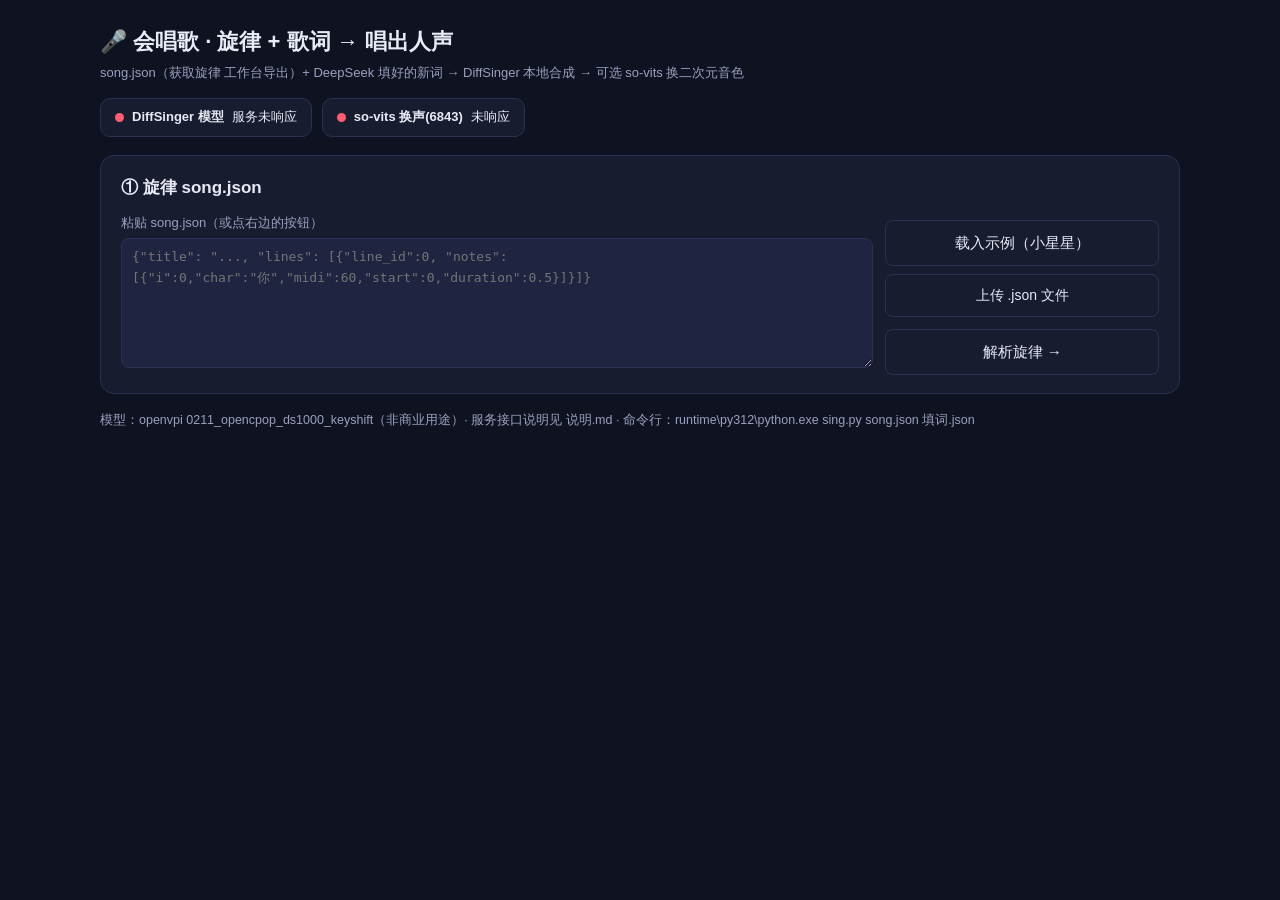
==== 会唱歌/static/index.html @ f4b91945 "feat: 会唱歌加工作台页面（载入旋律/逐行填词实时校验/一键合成试听下载）+ 测试文件夹（16 项用例全过，报告与产物在 测试\）；安装环境.bat 离线自检跳装" ====
<!DOCTYPE html>
<html lang="zh-CN">
<head>
<meta charset="utf-8">
<meta name="viewport" content="width=device-width, initial-scale=1">
<title>会唱歌 · 旋律+歌词 → 唱出人声</title>
<style>
  :root {
    --bg: #0f1220; --card: #181c2f; --card2: #1f2440; --line: #2b3154;
    --tx: #e8eaf6; --dim: #9aa1c0; --ok: #3ddc84; --bad: #ff5d73; --warn: #ffc24b;
    --acc: #7c8cff;
  }
  * { box-sizing: border-box; }
  body { margin: 0; padding: 24px; background: var(--bg); color: var(--tx);
         font: 15px/1.6 "Microsoft YaHei", "PingFang SC", sans-serif; }
  header, main { max-width: 1080px; margin: 0 auto; }
  h1 { font-size: 22px; margin: 0 0 4px; }
  .sub { color: var(--dim); font-size: 13px; }
  .pills { display: flex; flex-wrap: wrap; gap: 10px; margin: 14px 0 18px; }
  .pill { display: flex; align-items: center; gap: 8px; background: var(--card);
          border: 1px solid var(--line); border-radius: 10px; padding: 8px 14px; font-size: 13px; }
  .dot { width: 9px; height: 9px; border-radius: 50%; background: #555; flex: none; }
  .dot.on { background: var(--ok); box-shadow: 0 0 6px var(--ok); }
  .dot.off { background: var(--bad); }
  .card { background: var(--card); border: 1px solid var(--line); border-radius: 14px;
          padding: 18px 20px; margin-bottom: 16px; display: flex; flex-direction: column; gap: 12px; }
  .card h2 { margin: 0; font-size: 17px; }
  .meta { color: var(--dim); font-size: 12.5px; }
  label { font-size: 13px; color: var(--dim); display: block; margin: 0 0 4px; }
  textarea, select, input[type=text], input[type=number] {
    width: 100%; background: var(--card2); color: var(--tx); border: 1px solid var(--line);
    border-radius: 8px; padding: 8px 10px; font: inherit; }
  textarea { resize: vertical; min-height: 130px; font-family: Consolas, monospace; font-size: 13px; }
  .row { display: flex; gap: 12px; align-items: flex-end; flex-wrap: wrap; }
  .row > div { flex: 1; min-width: 140px; }
  button { background: var(--acc); color: #fff; border: 0; border-radius: 8px;
           padding: 10px 18px; font: inherit; font-weight: 600; cursor: pointer; }
  button:disabled { opacity: .45; cursor: not-allowed; }
  button.ghost { background: transparent; border: 1px solid var(--line); color: var(--tx); font-weight: 400; }
  button.big { font-size: 17px; padding: 12px 26px; }
  table { width: 100%; border-collapse: collapse; font-size: 13.5px; }
  th, td { border-bottom: 1px solid var(--line); padding: 7px 8px; text-align: left; vertical-align: middle; }
  th { color: var(--dim); font-weight: 500; font-size: 12.5px; }
  td input { background: var(--card2); color: var(--tx); border: 1px solid var(--line);
             border-radius: 6px; padding: 6px 8px; font: inherit; width: 100%; }
  .cnt { font-size: 12px; border-radius: 999px; padding: 1px 9px; white-space: nowrap; }
  .cnt.ok { background: rgba(61,220,132,.15); color: var(--ok); }
  .cnt.bad { background: rgba(255,93,115,.15); color: var(--bad); }
  .notes { color: var(--dim); font-size: 12px; max-width: 300px; }
  .msg { border-radius: 8px; padding: 10px 14px; font-size: 13.5px; display: none; white-space: pre-wrap; }
  .msg.err { background: rgba(255,93,115,.12); color: var(--bad); display: block; }
  .msg.warn { background: rgba(255,194,75,.12); color: var(--warn); display: block; }
  .msg.ok { background: rgba(61,220,132,.12); color: var(--ok); display: block; }
  audio { width: 100%; margin-top: 6px; }
  a.dl { color: var(--acc); }
  .hint { color: var(--dim); font-size: 12.5px; }
  .spin { display: inline-block; animation: r 1s linear infinite; }
  @keyframes r { to { transform: rotate(360deg); } }
</style>
</head>
<body>
<header>
  <h1>🎤 会唱歌 · 旋律 + 歌词 → 唱出人声</h1>
  <div class="sub">song.json（获取旋律 工作台导出）+ DeepSeek 填好的新词 → DiffSinger 本地合成 → 可选 so-vits 换二次元音色</div>
  <div class="pills">
    <div class="pill"><span class="dot" id="dotModel"></span><b>DiffSinger 模型</b><span class="u" id="stModel">检测中…</span></div>
    <div class="pill"><span class="dot" id="dotSvc"></span><b>so-vits 换声(6843)</b><span class="u" id="stSvc">检测中…</span></div>
  </div>
</header>

<main>
  <div class="card">
    <h2>① 旋律 song.json</h2>
    <div class="row">
      <div style="flex:2.2"><label>粘贴 song.json（或点右边的按钮）</label>
        <textarea id="songJson" placeholder='{"title": "..., "lines": [{"line_id":0, "notes":[{"i":0,"char":"你","midi":60,"start":0,"duration":0.5}]}]}'></textarea>
      </div>
      <div style="flex:.8; display:flex; flex-direction:column; gap:8px;">
        <button class="ghost" id="btnDemo">载入示例（小星星）</button>
        <label class="ghost" style="border:1px solid var(--line); border-radius:8px; padding:9px 14px; text-align:center; cursor:pointer; color:var(--tx); font-size:14px;">
          上传 .json 文件<input type="file" id="songFile" accept=".json" style="display:none">
        </label>
        <button class="ghost" id="btnParse">解析旋律 →</button>
      </div>
    </div>
    <div class="msg" id="msgSong"></div>
    <div class="meta" id="songInfo" style="display:none"></div>
  </div>

  <div class="card" id="cardLyrics" style="display:none">
    <h2>② 逐句填词（字数必须和音符数一致）</h2>
    <div class="row">
      <div class="hint" style="flex:none">每行一个框，填 DeepSeek 给的新词；红 = 字数不对，改对了才能合成。</div>
      <div style="flex:none; display:flex; gap:8px">
        <button class="ghost" id="btnPasteLyrics">整段粘贴新词</button>
        <button class="ghost" id="btnOrig">用原词</button>
      </div>
    </div>
    <div id="lyricsBox"></div>
    <div class="msg" id="msgLyrics"></div>
  </div>

  <div class="card" id="cardSing" style="display:none">
    <h2>③ 合成设置</h2>
    <div class="row">
      <div><label>换声角色（6843，可不选）</label><select id="role"><option value="">不换声（DiffSinger 原始女声）</option></select></div>
      <div style="max-width:130px"><label>升降调（半音）</label><input type="number" id="key" value="0" min="-12" max="12" step="1"></div>
      <div style="max-width:130px"><label>音色男女 -1~1</label><input type="number" id="gender" value="0" min="-1" max="1" step="0.05"></div>
      <div style="max-width:130px"><label>随机种子</label><input type="number" id="seed" value="-1"></div>
    </div>
    <div class="row">
      <button class="big" id="btnSing">🎤 唱出来</button>
      <div class="hint" style="flex:1">首次合成要加载模型（几十秒）；长歌按分钟计。产出同时可在 输出\ 目录找到。</div>
    </div>
    <div class="msg" id="msgSing"></div>
    <div id="playerBox" style="display:none">
      <audio id="player" controls></audio>
      <div style="margin-top:6px"><a class="dl" id="dlLink" download>⬇ 下载这条 wav</a></div>
    </div>
  </div>

  <div class="hint">模型：openvpi 0211_opencpop_ds1000_keyshift（非商业用途）· 服务接口说明见 说明.md ·
    命令行：runtime\py312\python.exe sing.py song.json 填词.json</div>
</main>

<script>
const $ = id => document.getElementById(id);
let SONG = null;

function msg(id, text, cls) { const el = $(id); el.className = 'msg ' + (cls || ''); el.textContent = text || ''; }

async function checkHealth() {
  try {
    const r = await fetch('/health'); const h = await r.json();
    $('dotModel').className = 'dot ' + (h.model_ready ? 'on' : 'off');
    $('stModel').textContent = h.model_ready ? h.model : '缺模型或 runtime，先跑 安装环境.bat';
    const roles = h.svc_roles || [];
    $('dotSvc').className = 'dot ' + (roles.length ? 'on' : 'off');
    $('stSvc').textContent = roles.length ? roles.length + ' 个角色' : '未启动（不影响直接合成）';
    const sel = $('role');
    roles.forEach(n => { const o = document.createElement('option'); o.value = o.textContent = n; sel.appendChild(o); });
  } catch (e) {
    $('dotModel').className = 'dot off'; $('stModel').textContent = '服务未响应';
    $('dotSvc').className = 'dot off'; $('stSvc').textContent = '未响应';
  }
}

function parseSong(text) {
  const song = JSON.parse(text);
  if (!song || !Array.isArray(song.lines) || !song.lines.length) throw new Error('song.json 里没有 lines');
  for (const ln of song.lines) {
    if (!Array.isArray(ln.notes) || !ln.notes.length) throw new Error('行 ' + ln.line_id + ' 没有 notes');
  }
  return song;
}

function noteName(m) { return ['C','C#','D','D#','E','F','F#','G','G#','A','A#','B'][m % 12] + (Math.floor(m / 12) - 1); }

function showSong(song) {
  SONG = song;
  const total = song.lines.reduce((s, l) => s + l.notes.length, 0);
  $('songInfo').style.display = '';
  $('songInfo').textContent = '《' + (song.title || '未命名') + '》  BPM ' + (song.bpm || '?') +
    '  ·  ' + song.lines.length + ' 行 / ' + total + ' 个音符';
  const box = $('lyricsBox'); box.innerHTML = '';
  const tb = document.createElement('table');
  tb.innerHTML = '<tr><th style="width:52px">行</th><th style="width:70px">字数</th><th>本行歌词（默认原词，改成 DeepSeek 的新词）</th><th style="width:290px">音符</th></tr>';
  song.lines.forEach(ln => {
    const tr = document.createElement('tr');
    const orig = ln.notes.map(n => n.char || '').join('');
    tr.innerHTML =
      '<td>' + ln.line_id + '</td>' +
      '<td><span class="cnt ok" id="cnt_' + ln.line_id + '">' + ln.notes.length + '/' + ln.notes.length + '</span></td>' +
      '<td><input id="lyr_' + ln.line_id + '" value="' + orig.replace(/"/g, '&quot;') + '"></td>' +
      '<td class="notes">' + ln.notes.map(n => (n.midi == null ? '休' : noteName(n.midi)) + '(' + (+n.duration).toFixed(2) + ')').join(' ') + '</td>';
    tb.appendChild(tr);
  });
  box.appendChild(tb);
  song.lines.forEach(ln => {
    $('lyr_' + ln.line_id).addEventListener('input', () => validateLine(ln));
    validateLine(ln);
  });
  $('cardLyrics').style.display = ''; $('cardSing').style.display = '';
  msg('msgSong', '旋律已载入：' + song.lines.length + ' 行 ' + total + ' 个音符，请在下面逐行填词', 'ok');
}

function validateLine(ln) {
  const v = $('lyr_' + ln.line_id).value.trim();
  const n = v.replace(/[，。！？、：；…—,.!?;:\s"'`()（）【】\[\]《》<>·~-]/g, '').length;
  const el = $('cnt_' + ln.line_id);
  el.textContent = n + '/' + ln.notes.length;
  el.className = 'cnt ' + (n === ln.notes.length ? 'ok' : 'bad');
}

$('btnParse').onclick = () => {
  try { showSong(parseSong($('songJson').value)); }
  catch (e) { msg('msgSong', 'song.json 解析失败：' + e.message, 'err'); }
};
$('songFile').onchange = e => {
  const f = e.target.files[0]; if (!f) return;
  f.text().then(t => { $('songJson').value = t; $('btnParse').click(); });
};
$('btnDemo').onclick = async () => {
  const r = await fetch('/api/demo'); const d = await r.json();
  $('songJson').value = JSON.stringify(d.song, null, 2);
  showSong(d.song);
  if (d.lyrics) d.song.lines.forEach(ln => {
    const l = (d.lyrics.lines || []).find(x => x.line_id === ln.line_id);
    if (l && l.chars) { $('lyr_' + ln.line_id).value = l.new_text || l.chars.join(''); validateLine(ln); }
  });
};
$('btnOrig').onclick = () => {
  if (!SONG) return;
  SONG.lines.forEach(ln => { $('lyr_' + ln.line_id).value = ln.notes.map(n => n.char || '').join(''); validateLine(ln); });
};
$('btnPasteLyrics').onclick = () => {
  if (!SONG) return msg('msgLyrics', '先解析旋律', 'err');
  const t = prompt('把 DeepSeek 的填词整段粘贴进来（每行一句，顺序与旋律行一致，或用「第N句：」开头）：');
  if (!t) return;
  const lines = t.split(/\r?\n/).map(s => s.trim()).filter(Boolean).map(s => s.replace(/^第\s*\d+\s*句\s*[:：]?\s*/, ''));
  if (lines.length !== SONG.lines.length) { msg('msgLyrics', '粘贴了 ' + lines.length + ' 行，但旋律有 ' + SONG.lines.length + ' 行，行数不一致', 'err'); return; }
  SONG.lines.forEach((ln, i) => { $('lyr_' + ln.line_id).value = lines[i]; validateLine(ln); });
  msg('msgLyrics', '', '');
};

$('btnSing').onclick = async () => {
  if (!SONG) return msg('msgSing', '先载入并解析旋律', 'err');
  const lyrics = { lines: SONG.lines.map(ln => ({ line_id: ln.line_id, text: $('lyr_' + ln.line_id).value.trim() })) };
  const body = {
    song: SONG, lyrics,
    role: $('role').value || '',
    key: +$('key').value || 0,
    gender: parseFloat($('gender').value) || 0,
    seed: +$('seed').value || -1,
  };
  const btn = $('btnSing'); btn.disabled = true;
  btn.innerHTML = '<span class="spin">⏳</span> 合成中…（首次要加载模型）';
  msg('msgSing', '');
  $('playerBox').style.display = 'none';
  const t0 = performance.now();
  try {
    const r = await fetch('/sing', { method: 'POST', headers: { 'Content-Type': 'application/json' }, body: JSON.stringify(body) });
    if (!r.ok) {
      let e; try { e = await r.json(); } catch (_) { e = { error: 'HTTP ' + r.status }; }
      msg('msgSing', '失败：' + (e.error || JSON.stringify(e)) + (e.warnings && e.warnings.length ? '\n' + e.warnings.join('\n') : ''), 'err');
      return;
    }
    const blob = await r.blob();
    const url = URL.createObjectURL(blob);
    $('player').src = url;
    const name = ((SONG.title || 'song') + '_唱歌.wav');
    $('dlLink').href = url; $('dlLink').download = name; $('dlLink').textContent = '⬇ 下载 ' + name;
    $('playerBox').style.display = '';
    msg('msgSing', '完成！用时 ' + ((performance.now() - t0) / 1000).toFixed(1) + ' 秒，共 ' + (blob.size / 1024).toFixed(0) + ' KB', 'ok');
    const w = r.headers.get('X-Sing-Warnings');
    if (w) msg('msgSing', msg('msgSing').textContent + '\n⚠ ' + decodeURIComponent(w).split('|').join('\n⚠ '), 'warn');
  } catch (e) {
    msg('msgSing', '请求失败：' + e.message, 'err');
  } finally {
    btn.disabled = false; btn.textContent = '🎤 唱出来';
  }
};

checkHealth();
</script>
</body>
</html>
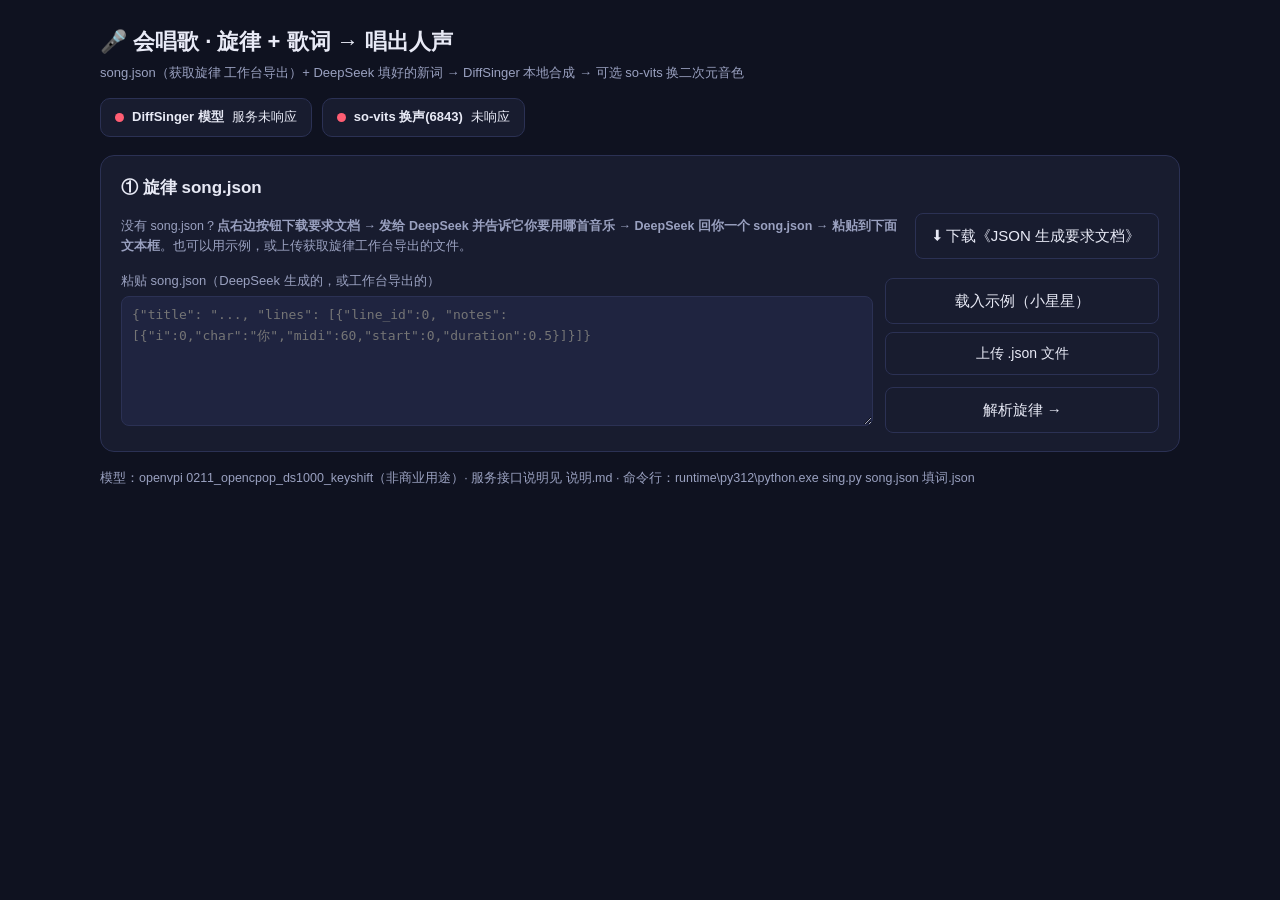
==== commit 1104bf5d: "feat: 页面可下载《DeepSeek 生成 song.json 要求文档》补齐 JSON 来源环节；实测 6843 换声链路（芙宁娜版 wav 入测试产物）；启动自检识别 6 角色" ====
--- a/会唱歌/static/index.html
+++ b/会唱歌/static/index.html
@@ -71,8 +71,13 @@
 <main>
   <div class="card">
     <h2>① 旋律 song.json</h2>
-    <div class="row">
-      <div style="flex:2.2"><label>粘贴 song.json（或点右边的按钮）</label>
+    <div class="row" style="align-items:center">
+      <div class="hint" style="flex:1">没有 song.json？<b>点右边按钮下载要求文档 → 发给 DeepSeek 并告诉它你要用哪首音乐
+        → DeepSeek 回你一个 song.json → 粘贴到下面文本框</b>。也可以用示例，或上传获取旋律工作台导出的文件。</div>
+      <div style="flex:none"><a href="/api/spec"><button class="ghost" type="button">⬇ 下载《JSON 生成要求文档》</button></a></div>
+    </div>
+    <div class="row">
+      <div style="flex:2.2"><label>粘贴 song.json（DeepSeek 生成的，或工作台导出的）</label>
         <textarea id="songJson" placeholder='{"title": "..., "lines": [{"line_id":0, "notes":[{"i":0,"char":"你","midi":60,"start":0,"duration":0.5}]}]}'></textarea>
       </div>
       <div style="flex:.8; display:flex; flex-direction:column; gap:8px;">
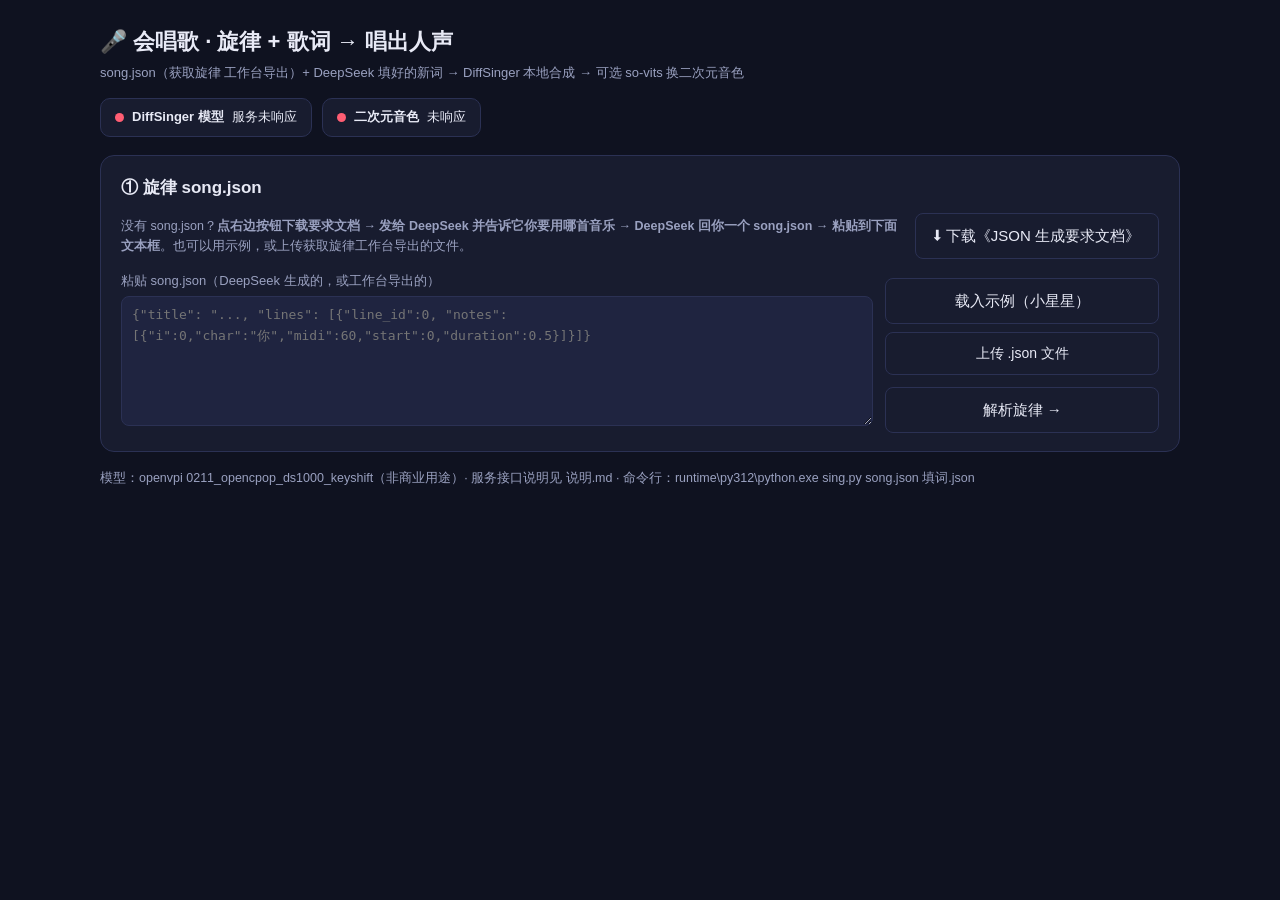
==== commit 77faacdb: "refactor: 会唱歌自包含——换声引擎收进本文件夹（6 角色音色+so-vits 推理代码硬链接），新增 建换声引擎.py/svc_local.py 本地换声，移除对 3-so-vits-svc" ====
--- a/会唱歌/static/index.html
+++ b/会唱歌/static/index.html
@@ -64,7 +64,7 @@
   <div class="sub">song.json（获取旋律 工作台导出）+ DeepSeek 填好的新词 → DiffSinger 本地合成 → 可选 so-vits 换二次元音色</div>
   <div class="pills">
     <div class="pill"><span class="dot" id="dotModel"></span><b>DiffSinger 模型</b><span class="u" id="stModel">检测中…</span></div>
-    <div class="pill"><span class="dot" id="dotSvc"></span><b>so-vits 换声(6843)</b><span class="u" id="stSvc">检测中…</span></div>
+    <div class="pill"><span class="dot" id="dotSvc"></span><b>二次元音色</b><span class="u" id="stSvc">检测中…</span></div>
   </div>
 </header>
 
@@ -108,7 +108,7 @@
   <div class="card" id="cardSing" style="display:none">
     <h2>③ 合成设置</h2>
     <div class="row">
-      <div><label>换声角色（6843，可不选）</label><select id="role"><option value="">不换声（DiffSinger 原始女声）</option></select></div>
+      <div><label>换声角色（换声引擎\models\，可不选）</label><select id="role"><option value="">不换声（DiffSinger 原始女声）</option></select></div>
       <div style="max-width:130px"><label>升降调（半音）</label><input type="number" id="key" value="0" min="-12" max="12" step="1"></div>
       <div style="max-width:130px"><label>音色男女 -1~1</label><input type="number" id="gender" value="0" min="-1" max="1" step="0.05"></div>
       <div style="max-width:130px"><label>随机种子</label><input type="number" id="seed" value="-1"></div>
@@ -141,7 +141,7 @@
     $('stModel').textContent = h.model_ready ? h.model : '缺模型或 runtime，先跑 安装环境.bat';
     const roles = h.svc_roles || [];
     $('dotSvc').className = 'dot ' + (roles.length ? 'on' : 'off');
-    $('stSvc').textContent = roles.length ? roles.length + ' 个角色' : '未启动（不影响直接合成）';
+    $('stSvc').textContent = roles.length ? roles.length + ' 个角色（本地换声引擎）' : '换声引擎\models\ 里没有角色';
     const sel = $('role');
     roles.forEach(n => { const o = document.createElement('option'); o.value = o.textContent = n; sel.appendChild(o); });
   } catch (e) {
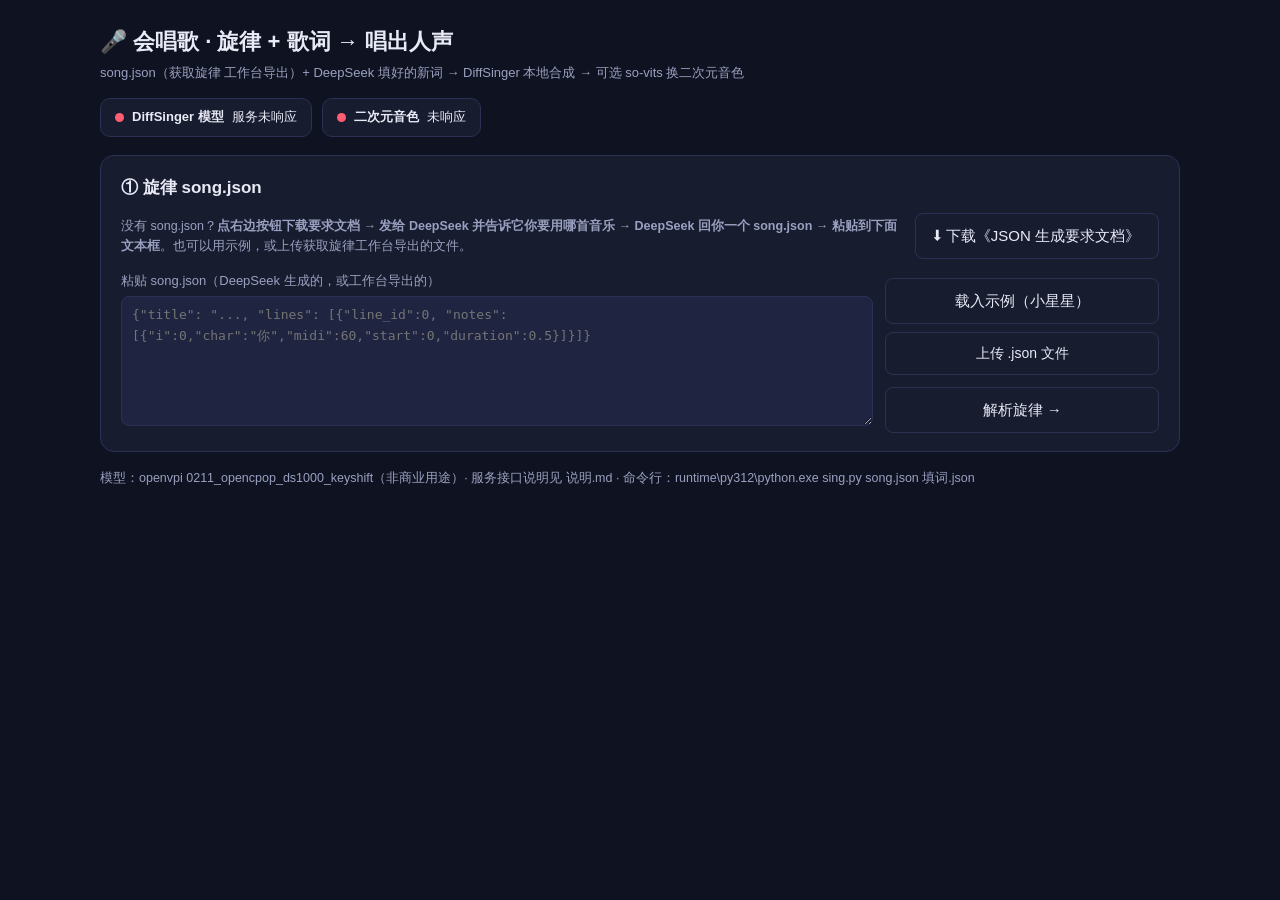
==== commit 96be773c: "fix+test: 常驻渲染/换声改为独立 worker 进程（8105/8106，解决与 so-vits 的 utils/modules 模块名冲突与角色加载崩溃，空闲 15 分钟自退）；页面 ?d" ====
--- a/会唱歌/static/index.html
+++ b/会唱歌/static/index.html
@@ -267,6 +267,7 @@
 };
 
 checkHealth();
+if (location.search.includes('demo=1')) { $('btnDemo').click(); }  // 深链接：截图/演示自动载入示例
 </script>
 </body>
 </html>
